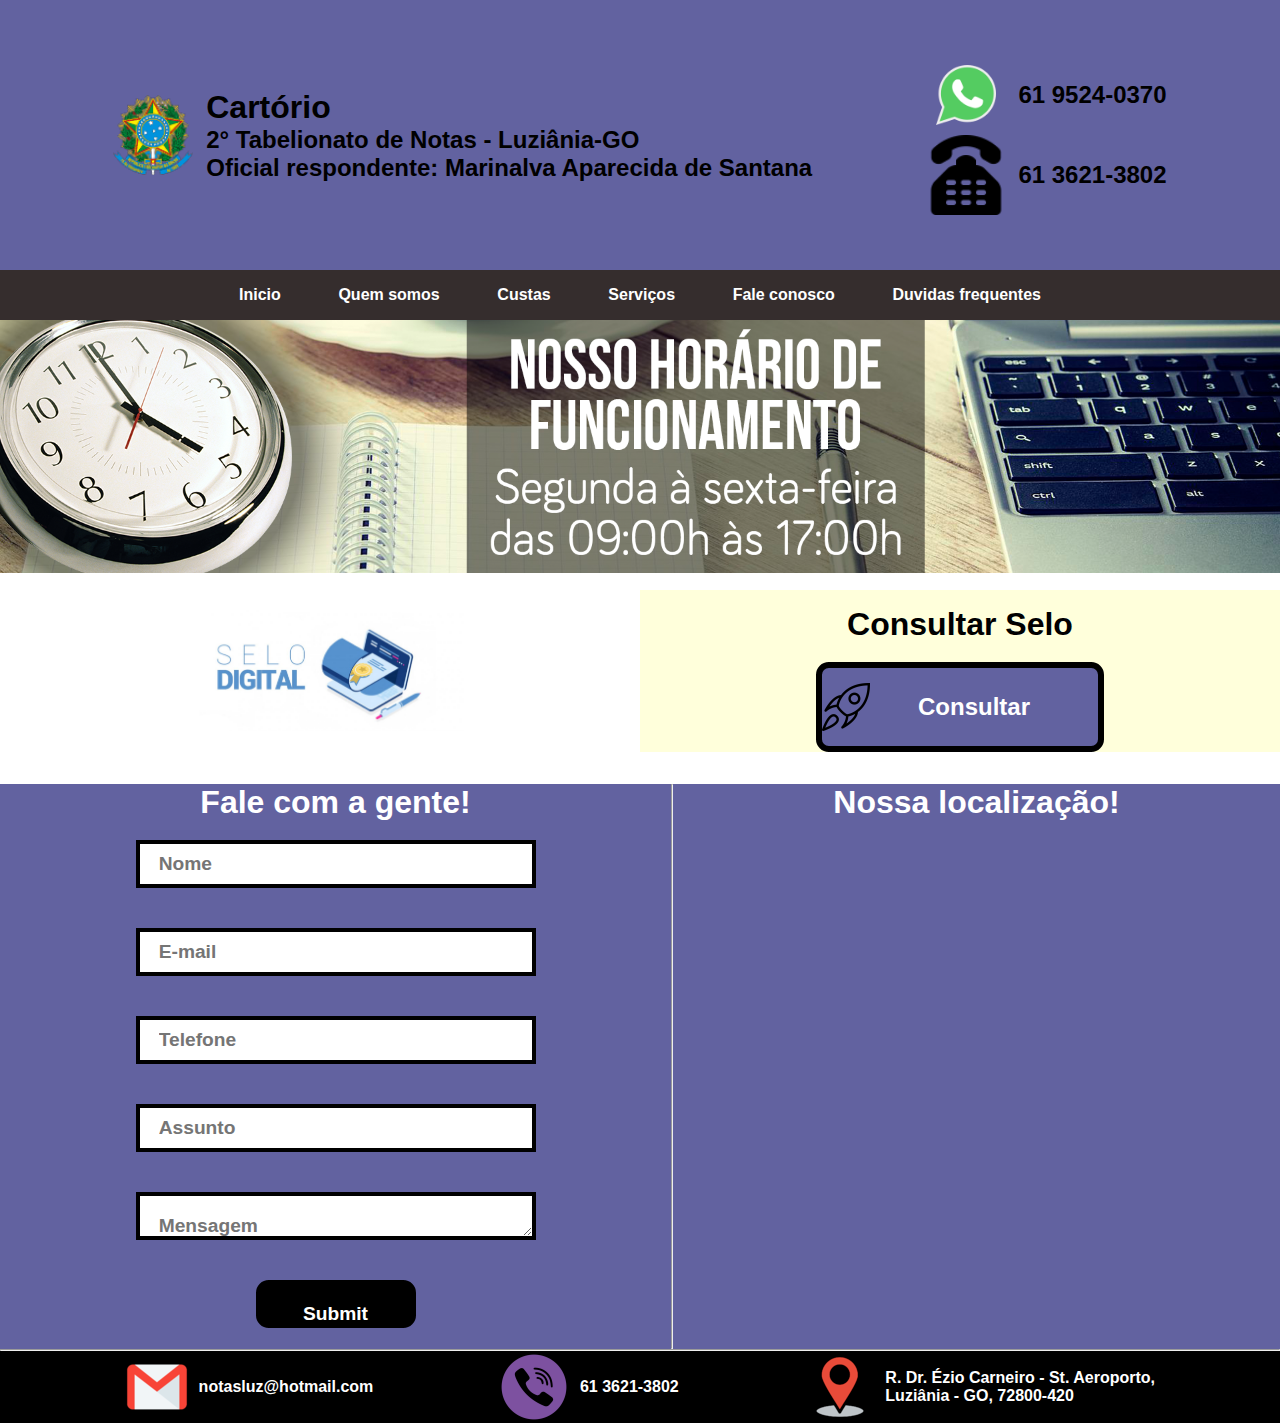
==== thanks.html @ 35e0b578 "sistema de envio de email" ====
<!DOCTYPE html>
<html lang="en">
  <head>
    <meta charset="UTF-8" />
    <meta http-equiv="X-UA-Compatible" content="IE=edge" />
    <meta name="viewport" content="width=device-width, initial-scale=1.0" />
    <link rel="icon" type="image/png" href="/assets/imagens/favicon.ico"/>
    <link rel="stylesheet" href="/assets/css/style.css" />
    <title>2° Tabelionato de Notas</title>
  </head>
  <body>
    <div id="conteudo">
      <header class="menu">
        <div class="title">
          <img src="/assets/imagens/logo.png" alt="logo" />
          <div class="menu-left">
            <h1>Cartório</h1>
            <p>
              2° Tabelionato de Notas - Luziânia-GO <br />
              <span>Oficial respondente: Marinalva Aparecida de Santana</span>
            </p>
          </div>
        </div>
        <div class="info">
          <div class="wpp">
            <img src="/assets/imagens/icon-wpp.png" alt="logo-whatsapp" />
            <p>61 9524-0370</p>
          </div>
          <div class="number">
            <img src="/assets/imagens/icon-phone.png" alt="logo-telefone" />
            <p>61 3621-3802</p>
          </div>
        </div>
      </header>
      <!-- fim do Menu-->
      <section class="menu-links">
        <div class="container-menu">
          <ul>
            <li><a href="index.html">Inicio</a></li>
            <li><a href="/assets/html/quem-somos.html">Quem somos</a></li>
            <li><a href="/assets/html/custas.html">Custas</a></li>
            <li><a href="/assets/html/serviços.html">Serviços</a></li>
            <li><a href="/assets/html/fale-conosco.html">Fale conosco</a></li>
            <li>
              <a href="/assets/html/duvidas-frequentes.html"
                >Duvidas frequentes</a
              >
            </li>
          </ul>
        </div>
        <div class="mobile-menu-icon">
          <button onclick="menuShow()">
            <img
              class="icon"
              src="assets/imagens/menu_white_36dp.svg"
            />
          </button>
        </div>
      

      <div class="mobile-menu">
        <ul>
          <li><a href="/index.html">Inicio</a></li>
          <li><a href="/assets/html/quem-somos.html">Quem somos</a></li>
          <li><a href="/assets/html/custas.html">Custas</a></li>
          <li><a href="/assets/html/serviços.html">Serviços</a></li>
          <li><a href="/assets/html/fale-conosco.html">Fale conosco</a></li>
          <li>
            <a href="/assets/html/duvidas-frequentes.html"
              >Duvidas frequentes</a
            >
          </li>
        </ul>
      </div>
      </section>
      <!-- Fim links Menu-->
      <section class="container-carrossel">
        <div class="img-carrossel">
          <img
            src="/assets/imagens/funcionamento-banner1-1.png"
            alt="horario de funcionamento"
          />
        </div>
      </section>
      <!-- fim Carrossel-->
      <section class="container-selo">
        <div class="imgs-selo">
          <div class="img1"><img
            src="/assets/imagens/selo-digital.jpg"
            alt="consultar selo por meio digital"
          />
          <div class="img2"></div>
          
    
           
          </div>
        </div>
        <div class="btn-consulta">
          <div class="btn-consulta-title">
            <h2>Consultar Selo</h2>
          </div>
          <div class="btn-selo">
            <button class="button">
              <a href="https://see.tjgo.jus.br/buscas" target="_blank">
                <img
                  src="./assets/imagens/rocket_icon-icons.com_48236.png"
                  alt=""
                />Consultar
              </a>
            </button>
          </div>
        </div>
      </section>

      <section class="container-contato">
        <div class="conteudo-form">
          <h2>Fale com a gente!</h2>
          <form action="https://formsubmit.co/jg005478@gmail.com" method="post">
            <input type="text" name="name" placeholder="Nome" required/>
            <input type="email" name="email" placeholder="E-mail" required/>
            <input type="tel" name="telefone" placeholder="Telefone" required/>
            <input type="text" name="assunto" placeholder="Assunto" required/>
            <textarea name="mensagem" placeholder="Mensagem" required></textarea >
              <input type="hidden" name="_next" value="https://yourdomain.co/thanks.html.">
            <input id="bt-submit" class="btn-submit" type="submit" placeholder="Enviar" />
          </form>
        </div>
        <hr>
        <div class="conteudo-local">
          <h2>Nossa localização!</h2>
          <iframe class="container-iframe"
            src="https://www.google.com/maps/embed?pb=!1m18!1m12!1m3!1d3830.2919889258137!2d-47.958994682556146!3d-16.256798799999988!2m3!1f0!2f0!3f0!3m2!1i1024!2i768!4f13.1!3m3!1m2!1s0x93599850d688ed85%3A0xb83ad8453ad398ca!2sTabelionato%202%C2%BA%20de%20Notas!5e0!3m2!1spt-BR!2sbr!4v1662607018866!5m2!1spt-BR!2sbr"
            
            style="border: 0"
            allowfullscreen=""
            loading="lazy"
            referrerpolicy="no-referrer-when-downgrade"
          ></iframe>
        </div>
      </section>
      <hr style="background-color: white" />
      <!-- Fim de Fale conosco-->
      <section class="container-info">
        <div class="caixa-email">
          <img src="/assets/imagens/email.png" alt="email-cartorio" />
          <p>notasluz@hotmail.com</p>
        </div>
        <div class="caixa-phone">
          <img
            src="/assets/imagens/phone_icon-icons.com_66151.png"
            alt="numero-cartorio"
          />
          <p>61 3621-3802</p>
        </div>
        <div class="caixa-localizacao">
          <img
            src="/assets/imagens/localizaçao.png"
            alt="localização-cartorio"
          />
          <p>
            R. Dr. Ézio Carneiro - St. Aeroporto,<br />
            Luziânia - GO, 72800-420
          </p>
        </div>
      </section>
    </div>
  </div>
  <script src="/assets/js/script.js"></script>
  </body>
</html>
---- assets/css/style.css ----
* {
  margin: 0%;
  padding: 0%;
  box-sizing: border-box;
  font-family: Arial, Helvetica, sans-serif;
  font-weight: 700;
}
#conteudo {
  width: 100%;
  overflow: hidden;
}
.menu {
  width: 100%;
  height: 30vh;
  display: flex;
  justify-content: space-evenly;
  background-color: rgb(98, 98, 160);
  align-items: center;
}
.title {
  display: flex;
  align-items: center;
}
.menu img {
  margin-right: 0.8rem;
  width: 5rem;
  height: 5rem;
}
.menu p {
  font-size: 1.5rem;
}
.title {
  width: auto;
  display: flex;
  justify-content: space-between;
}
.info {
  display: flex;
  flex-direction: column;
  align-items: center;
}
.info span {
  margin: 1.2rem;
  font-size: 1rem;
}
.wpp,
.number {
  display: flex;
  align-items: center;
}
.menu-links {
  display: flex;
  justify-content: center;
  width: 100%;
  height: auto;
  background-color: rgb(53, 45, 45);
}
.container-menu ul {
  display: flex;
  list-style-type: none;
  text-decoration: none;
}
.container-menu ul li {
  padding: 1rem;
}
.container-menu ul li a {
  text-decoration: none;
  margin: 0.8rem;
  color: white;
}
.container-menu ul li a:hover {
  border-bottom: 1px solid white;
}
.img-carrossel img {
  width: 100%;
}

/* Container Selo */
.container-selo {
  width: 100%;
  height: auto;
  margin-top: 0.8rem;
  display: flex;
  justify-content: center;
}
.btn-consulta {
  width: 100%;
  display: flex;
  flex-direction: column;
  align-items: center;
  background-color: rgb(255, 255, 219);
}
.btn-consulta-title {
  width: 100%;
  height: auto;
  display: flex;
}
.btn-consulta-title h2 {
  width: 100%;
  margin-top: 1rem;
  font-size: 2rem;
  font-family: Arial, Helvetica, sans-serif;
  text-align: center;
}
.imgs-selo {
  width: 100%;
  display: flex;
  justify-content: center;
  align-items: center;
}
.imgs-selo img {
  width: 18rem;
  max-width: 31rem;
}
.img2 {
  display: flex;
  justify-content: center;
  width: 100%;
}
.img2 img {
  width: 21rem;
}
.btn-selo {
  text-align: center;
  display: flex;
  align-items: center;
  height: 100%;
}
.btn-consulta button {
  display: flex;
  align-items: center;
  width: 18rem;
  height: 10vh;
  font-size: 1.5rem;
  margin-top: 0.8em;
  background-color: rgb(98, 98, 160);
  color: white;
  border-radius: 0.8rem;
}
.button {
  border: 0.4rem solid black;
  display: flex;
}

.btn-consulta button img {
  margin-right: 3rem;
}
.btn-consulta button a {
  display: flex;
  align-items: center;
  width: 100%;
  height: 100%;
  list-style-type: none;
  text-decoration: none;
  color: white;
}

/* CONTATO */
.container-contato {
  background-color: rgb(98, 98, 160);
  color: white;
  width: 100%;

  overflow: hidden;
  margin-top: 2rem;
  display: flex;
  justify-content: space-evenly;
}
.conteudo-form {
  width: 100%;
  max-width: 31rem;
}
.conteudo-form h2 {
  text-align: center;
  font-size: 2rem;
}
.conteudo-form form {
  width: 100%;
  height: 100%;
  display: flex;
  align-items: center;
  justify-content: center;
  flex-direction: column;
}
.conteudo-form form input,
textarea {
  border: 4px solid black;
  padding: 1em;
  width: 25rem;
  height: 3rem;
  margin-bottom: 2.5rem;
  font-size: 1.2rem;
}

.btn-submit {
  border: 1px solid blue;
  display: flex;
  justify-content: center;
  align-items: center;
  cursor: pointer;
  max-width: 10rem;
  font-size: 1.4em;
  background-color: black;
  color: white;
  border-radius: 0.8rem;
}

.container-iframe {
  width: 27rem;
  height: 21rem;
}
.conteudo-local iframe {
  margin-top: 5rem;
}
.conteudo-local h2 {
  text-align: center;
  font-size: 2rem;
}
/* conteudo info */
.container-info {
  width: 100%;
  display: flex;
  justify-content: space-evenly;
  background-color: black;
  color: white;
}
.container-info div {
  display: flex;
  align-items: center;
}
.container-info div img {
  margin-right: 0.6rem;
}
.mobile-menu {
  display: none;
}
.mobile-menu-icon {
  display: none;
}

@media screen and (max-width: 590px) {
  .info {
    display: none;
  }
  .container-selo {
    display: flex;
    flex-direction: column;
  }
  .container-contato {
    display: flex;
    flex-direction: column;
  }
  .container-info {
    display: none;
  }
  .container-menu {
    display: none;
  }
  .title {
    flex-direction: column;
  }
  .container-selo {
    flex-direction: column;
  }
  .menu-left p,
  span {
    font-size: 0.8rem;
  }
  .btn-consulta {
    max-width: 15rem;
    margin: auto;
  }
  header {
    flex-direction: column;
  }
}
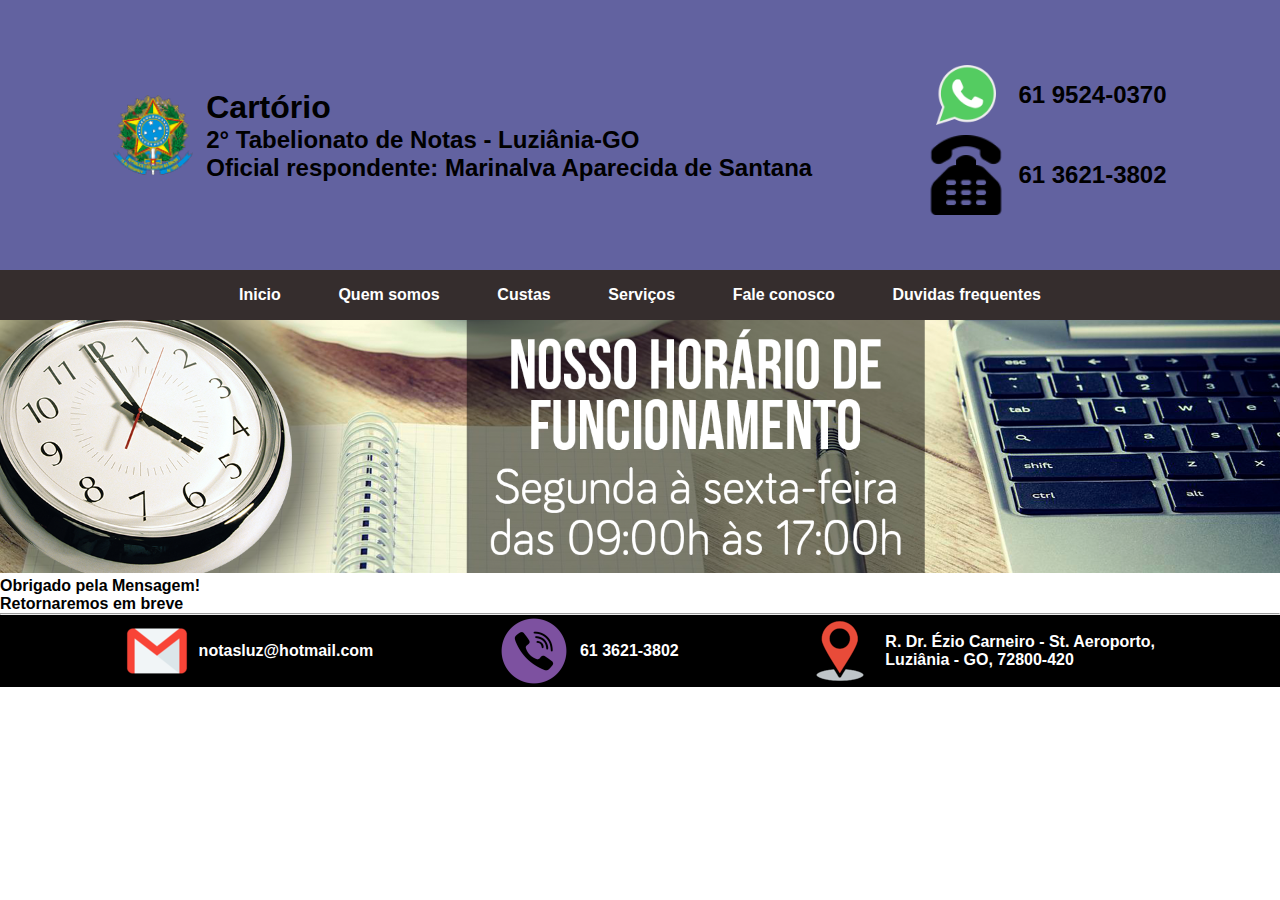
==== commit c4116ef1: "page thanks" ====
--- a/thanks.html
+++ b/thanks.html
@@ -83,60 +83,13 @@
         </div>
       </section>
       <!-- fim Carrossel-->
-      <section class="container-selo">
-        <div class="imgs-selo">
-          <div class="img1"><img
-            src="/assets/imagens/selo-digital.jpg"
-            alt="consultar selo por meio digital"
-          />
-          <div class="img2"></div>
-          
-    
-           
-          </div>
-        </div>
-        <div class="btn-consulta">
-          <div class="btn-consulta-title">
-            <h2>Consultar Selo</h2>
-          </div>
-          <div class="btn-selo">
-            <button class="button">
-              <a href="https://see.tjgo.jus.br/buscas" target="_blank">
-                <img
-                  src="./assets/imagens/rocket_icon-icons.com_48236.png"
-                  alt=""
-                />Consultar
-              </a>
-            </button>
-          </div>
-        </div>
+      <section>
+          <p>
+            Obrigado pela Mensagem! <br>
+            <span>Retornaremos em breve</span>
+          </p>
       </section>
-
-      <section class="container-contato">
-        <div class="conteudo-form">
-          <h2>Fale com a gente!</h2>
-          <form action="https://formsubmit.co/jg005478@gmail.com" method="post">
-            <input type="text" name="name" placeholder="Nome" required/>
-            <input type="email" name="email" placeholder="E-mail" required/>
-            <input type="tel" name="telefone" placeholder="Telefone" required/>
-            <input type="text" name="assunto" placeholder="Assunto" required/>
-            <textarea name="mensagem" placeholder="Mensagem" required></textarea >
-              <input type="hidden" name="_next" value="https://yourdomain.co/thanks.html.">
-            <input id="bt-submit" class="btn-submit" type="submit" placeholder="Enviar" />
-          </form>
-        </div>
-        <hr>
-        <div class="conteudo-local">
-          <h2>Nossa localização!</h2>
-          <iframe class="container-iframe"
-            src="https://www.google.com/maps/embed?pb=!1m18!1m12!1m3!1d3830.2919889258137!2d-47.958994682556146!3d-16.256798799999988!2m3!1f0!2f0!3f0!3m2!1i1024!2i768!4f13.1!3m3!1m2!1s0x93599850d688ed85%3A0xb83ad8453ad398ca!2sTabelionato%202%C2%BA%20de%20Notas!5e0!3m2!1spt-BR!2sbr!4v1662607018866!5m2!1spt-BR!2sbr"
-            
-            style="border: 0"
-            allowfullscreen=""
-            loading="lazy"
-            referrerpolicy="no-referrer-when-downgrade"
-          ></iframe>
-        </div>
+       
       </section>
       <hr style="background-color: white" />
       <!-- Fim de Fale conosco-->
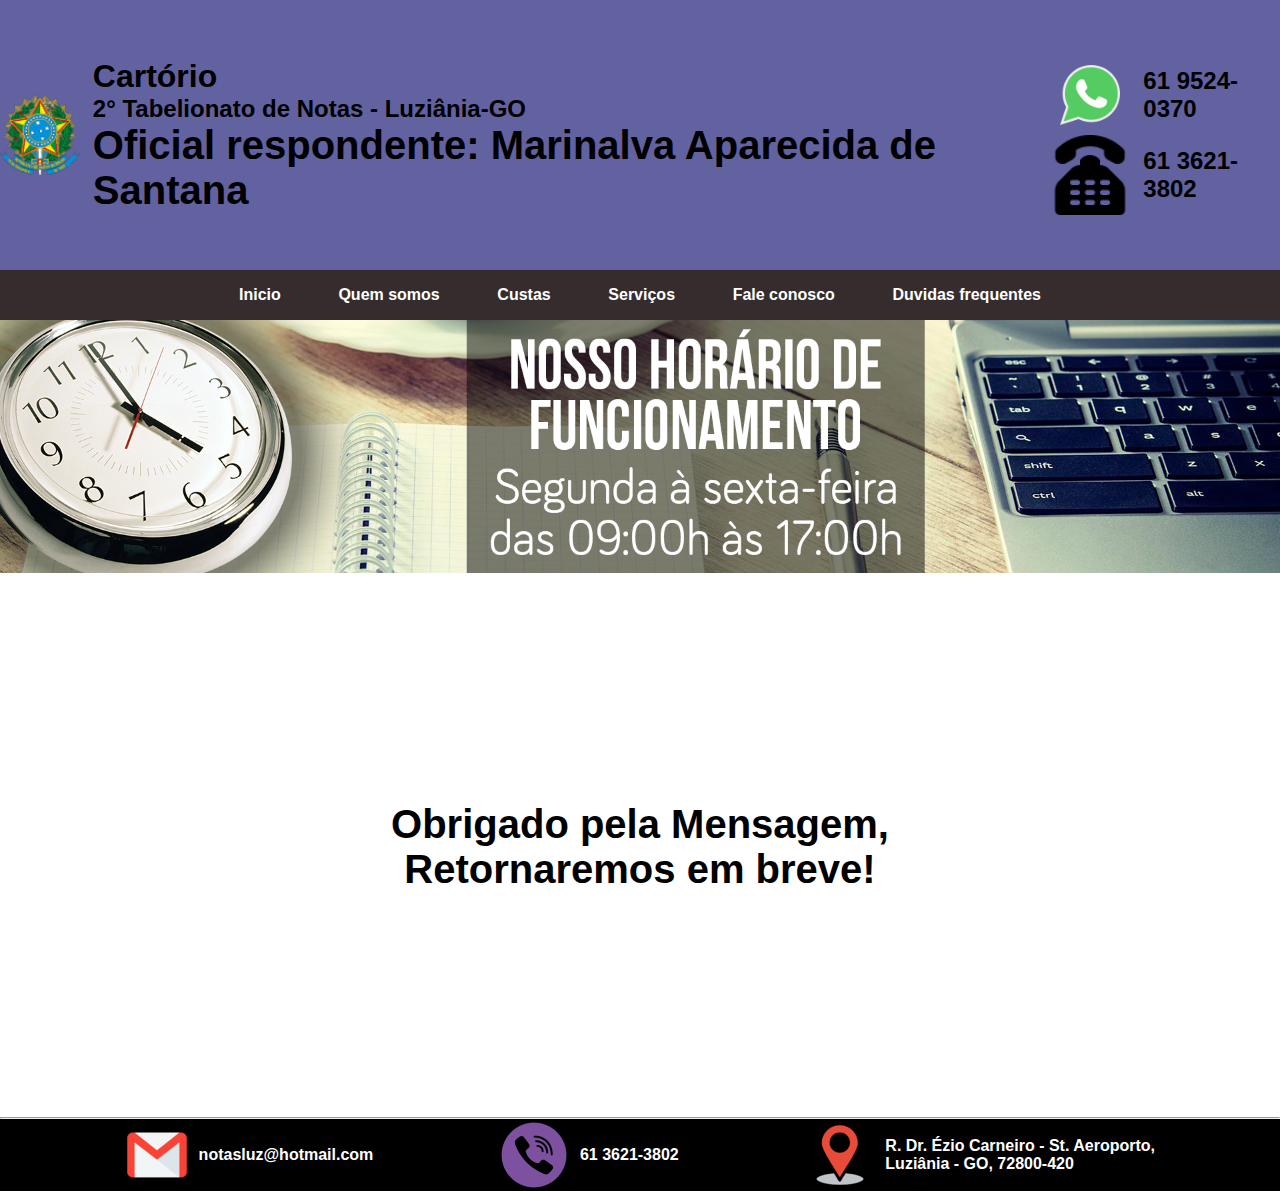
==== commit 832b6be1: "corrigindo pagina de agradecimento" ====
--- a/thanks.html
+++ b/thanks.html
@@ -72,7 +72,7 @@
           </li>
         </ul>
       </div>
-      </section>
+      </section> 
       <!-- Fim links Menu-->
       <section class="container-carrossel">
         <div class="img-carrossel">
@@ -83,11 +83,12 @@
         </div>
       </section>
       <!-- fim Carrossel-->
-      <section>
+      <section class="caixa-agradecimento">
           <p>
-            Obrigado pela Mensagem! <br>
-            <span>Retornaremos em breve</span>
+            Obrigado pela Mensagem, <br>
           </p>
+            <span>Retornaremos em breve!</span>
+          
       </section>
        
       </section>
--- a/assets/css/style.css
+++ b/assets/css/style.css
@@ -160,7 +160,6 @@
   background-color: rgb(98, 98, 160);
   color: white;
   width: 100%;
-
   overflow: hidden;
   margin-top: 2rem;
   display: flex;
@@ -193,7 +192,6 @@
 }
 
 .btn-submit {
-  border: 1px solid blue;
   display: flex;
   justify-content: center;
   align-items: center;
@@ -204,6 +202,12 @@
   color: white;
   border-radius: 0.8rem;
 }
+#bt-submit {
+  display: inline-block;
+  text-align: center;
+  border: 1px solid white;
+  padding: 0%;
+}
 
 .container-iframe {
   width: 27rem;
@@ -237,6 +241,19 @@
 .mobile-menu-icon {
   display: none;
 }
+/* Pagina de Agradecimento */
+.caixa-agradecimento {
+  display: flex;
+  justify-content: center;
+  flex-direction: column;
+  width: 100%;
+  height: 60vh;
+}
+.caixa-agradecimento p,
+span {
+  font-size: 2.5rem;
+  text-align: center;
+}
 
 @media screen and (max-width: 590px) {
   .info {
@@ -262,9 +279,12 @@
   .container-selo {
     flex-direction: column;
   }
+  .menu-left h1 {
+    text-align: center;
+  }
   .menu-left p,
   span {
-    font-size: 0.8rem;
+    font-size: 1.4rem;
   }
   .btn-consulta {
     max-width: 15rem;
@@ -273,4 +293,70 @@
   header {
     flex-direction: column;
   }
-}
+  .mobile-menu-icon {
+    display: block;
+  }
+  .mobile-menu-icon img {
+    height: 7vh;
+  }
+  .mobile-menu-icon button {
+    background-color: black;
+    background-color: transparent;
+    margin-right: 10px;
+  }
+  .menu-links {
+    display: flex;
+    justify-content: flex-start;
+  }
+  .open {
+    display: block;
+  }
+
+  .mobile-menu ul {
+    font-size: 1.4rem;
+    text-transform: uppercase;
+    display: flex;
+    flex-direction: column;
+    text-align: center;
+    margin-top: 30%;
+    padding-bottom: 1rem;
+  }
+  .mobile-menu ul li {
+    margin: 15px;
+    list-style-type: none;
+  }
+
+  .mobile-menu {
+    position: relative;
+    margin-top: 70px;
+    margin-right: 75px;
+    width: 100%;
+    height: 80vh;
+  }
+  .mobile-menu a {
+    text-decoration: none;
+    color: rgb(245, 237, 237);
+    font-size: 1.2rem;
+    cursor: pointer;
+  }
+  .mobile-menu a:hover {
+    padding: 10px;
+    border-radius: 5px;
+  }
+  .conteudo-form {
+    display: none;
+  }
+  .formulario {
+    display: block;
+  }
+  .caixa-agradecimento {
+    display: flex;
+    justify-content: center;
+    width: 100%;
+    height: 60vh;
+  }
+  .caixa-agradecimento p,
+  span {
+    font-size: 2.5rem;
+  }
+}
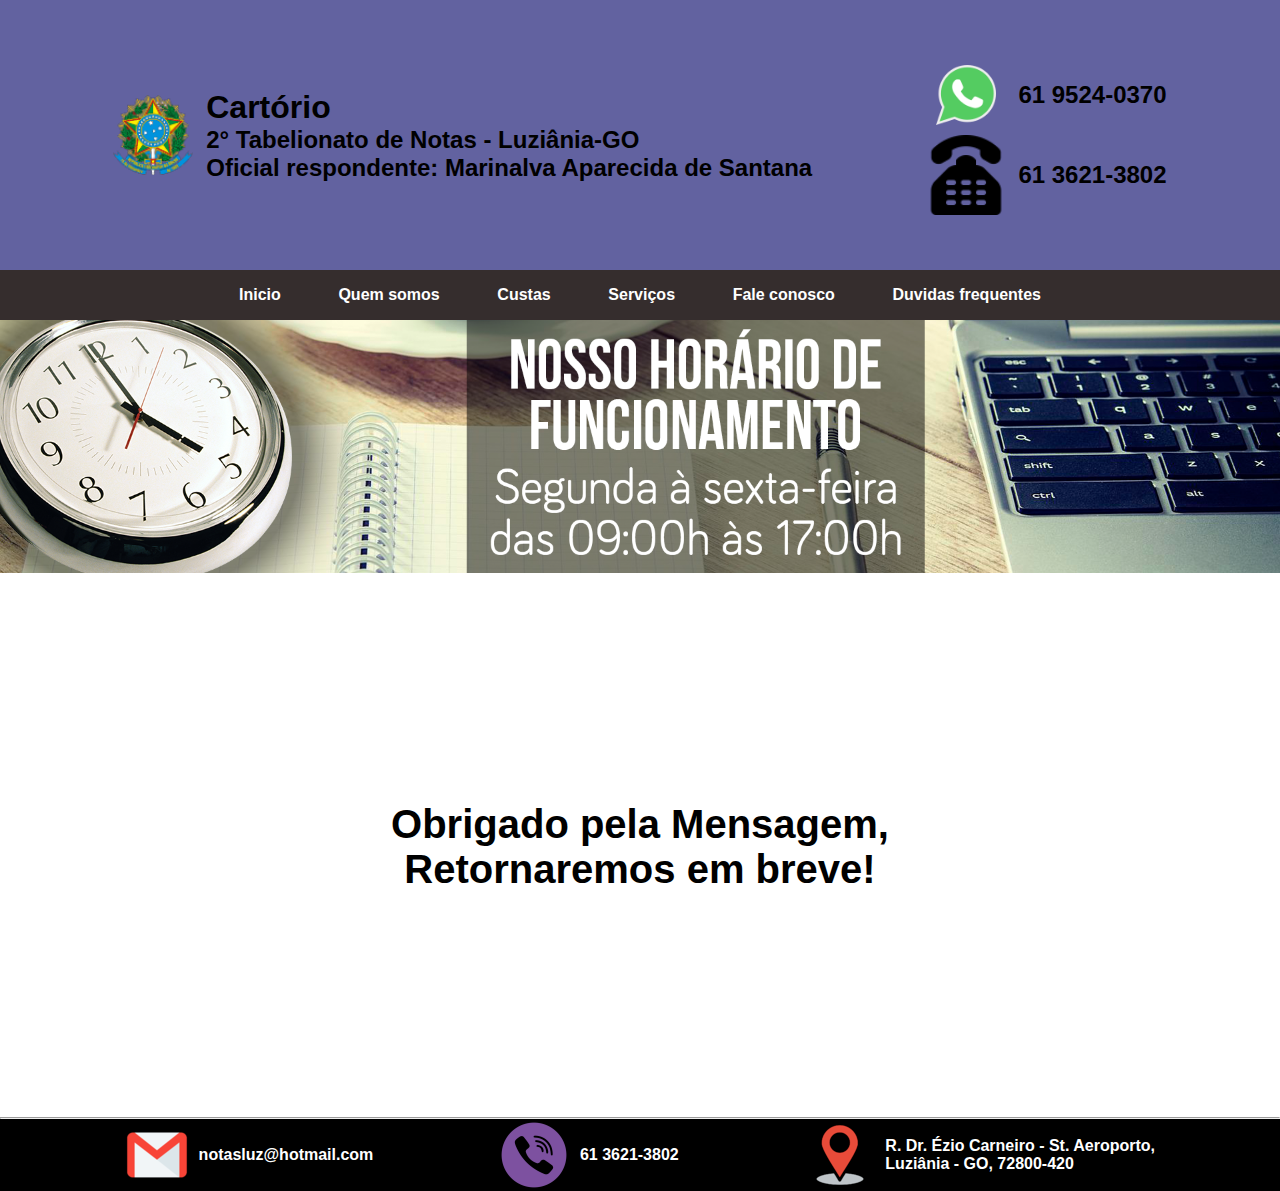
==== commit 77985279: "corrigindo bug Font_size pagina de agradecimento" ====
--- a/thanks.html
+++ b/thanks.html
@@ -84,10 +84,10 @@
       </section>
       <!-- fim Carrossel-->
       <section class="caixa-agradecimento">
-          <p>
+          <p class="conteudo-p">
             Obrigado pela Mensagem, <br>
           </p>
-            <span>Retornaremos em breve!</span>
+            <span class="conteudo-span">Retornaremos em breve!</span>
           
       </section>
        
--- a/assets/css/style.css
+++ b/assets/css/style.css
@@ -249,8 +249,8 @@
   width: 100%;
   height: 60vh;
 }
-.caixa-agradecimento p,
-span {
+.caixa-agradecimento .conteudo-p,
+.conteudo-span {
   font-size: 2.5rem;
   text-align: center;
 }
@@ -355,8 +355,8 @@
     width: 100%;
     height: 60vh;
   }
-  .caixa-agradecimento p,
-  span {
+  .caixa-agradecimento .conteudo-p,
+  .conteudo-span {
     font-size: 2.5rem;
   }
 }
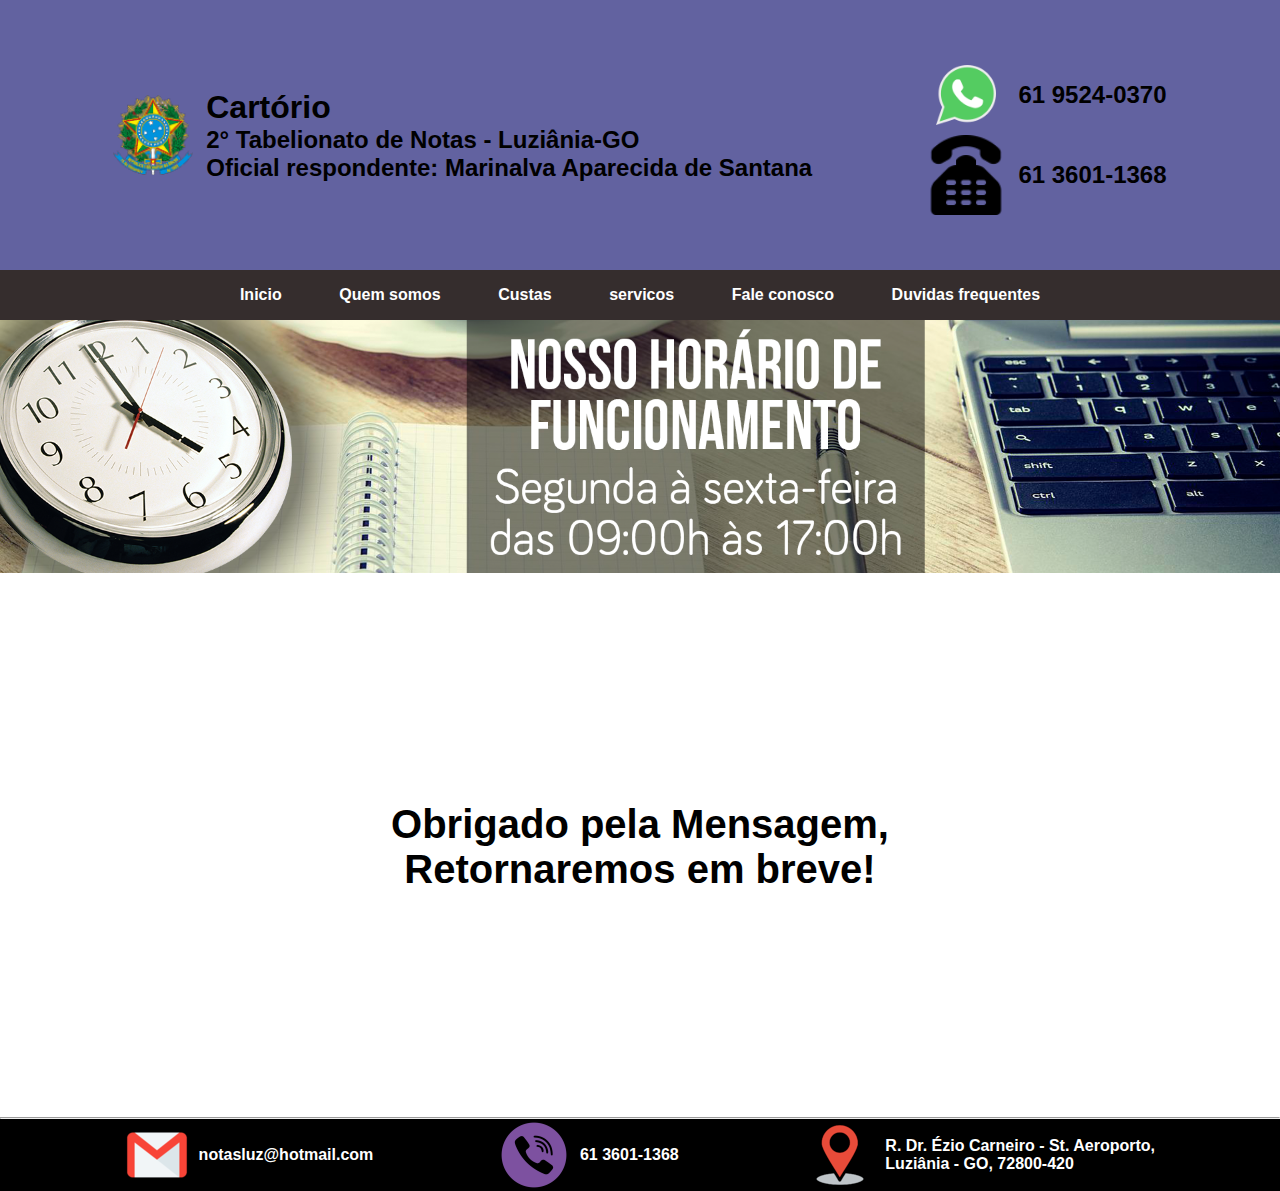
==== commit 438d807e: "feat: correções de nome de arquivos e atualização do numero de telefone" ====
--- a/thanks.html
+++ b/thanks.html
@@ -28,7 +28,7 @@
           </div>
           <div class="number">
             <img src="/assets/imagens/icon-phone.png" alt="logo-telefone" />
-            <p>61 3621-3802</p>
+            <p>61 3601-1368</p>
           </div>
         </div>
       </header>
@@ -37,12 +37,12 @@
         <div class="container-menu">
           <ul>
             <li><a href="index.html">Inicio</a></li>
-            <li><a href="/assets/html/quem-somos.html">Quem somos</a></li>
+            <li><a href="/assets/html/quemSomos.html">Quem somos</a></li>
             <li><a href="/assets/html/custas.html">Custas</a></li>
-            <li><a href="/assets/html/serviços.html">Serviços</a></li>
-            <li><a href="/assets/html/fale-conosco.html">Fale conosco</a></li>
+            <li><a href="/assets/html/servicos.html">servicos</a></li>
+            <li><a href="/assets/html/faleConosco.html">Fale conosco</a></li>
             <li>
-              <a href="/assets/html/duvidas-frequentes.html"
+              <a href="/assets/html/duvidasFrequentes.html"
                 >Duvidas frequentes</a
               >
             </li>
@@ -61,12 +61,12 @@
       <div class="mobile-menu">
         <ul>
           <li><a href="/index.html">Inicio</a></li>
-          <li><a href="/assets/html/quem-somos.html">Quem somos</a></li>
+          <li><a href="/assets/html/quemSomos.html">Quem somos</a></li>
           <li><a href="/assets/html/custas.html">Custas</a></li>
-          <li><a href="/assets/html/serviços.html">Serviços</a></li>
-          <li><a href="/assets/html/fale-conosco.html">Fale conosco</a></li>
+          <li><a href="/assets/html/servicos.html">servicos</a></li>
+          <li><a href="/assets/html/faleConosco.html">Fale conosco</a></li>
           <li>
-            <a href="/assets/html/duvidas-frequentes.html"
+            <a href="/assets/html/duvidasFrequentes.html"
               >Duvidas frequentes</a
             >
           </li>
@@ -104,7 +104,7 @@
             src="/assets/imagens/phone_icon-icons.com_66151.png"
             alt="numero-cartorio"
           />
-          <p>61 3621-3802</p>
+          <p>61 3601-1368</p>
         </div>
         <div class="caixa-localizacao">
           <img
